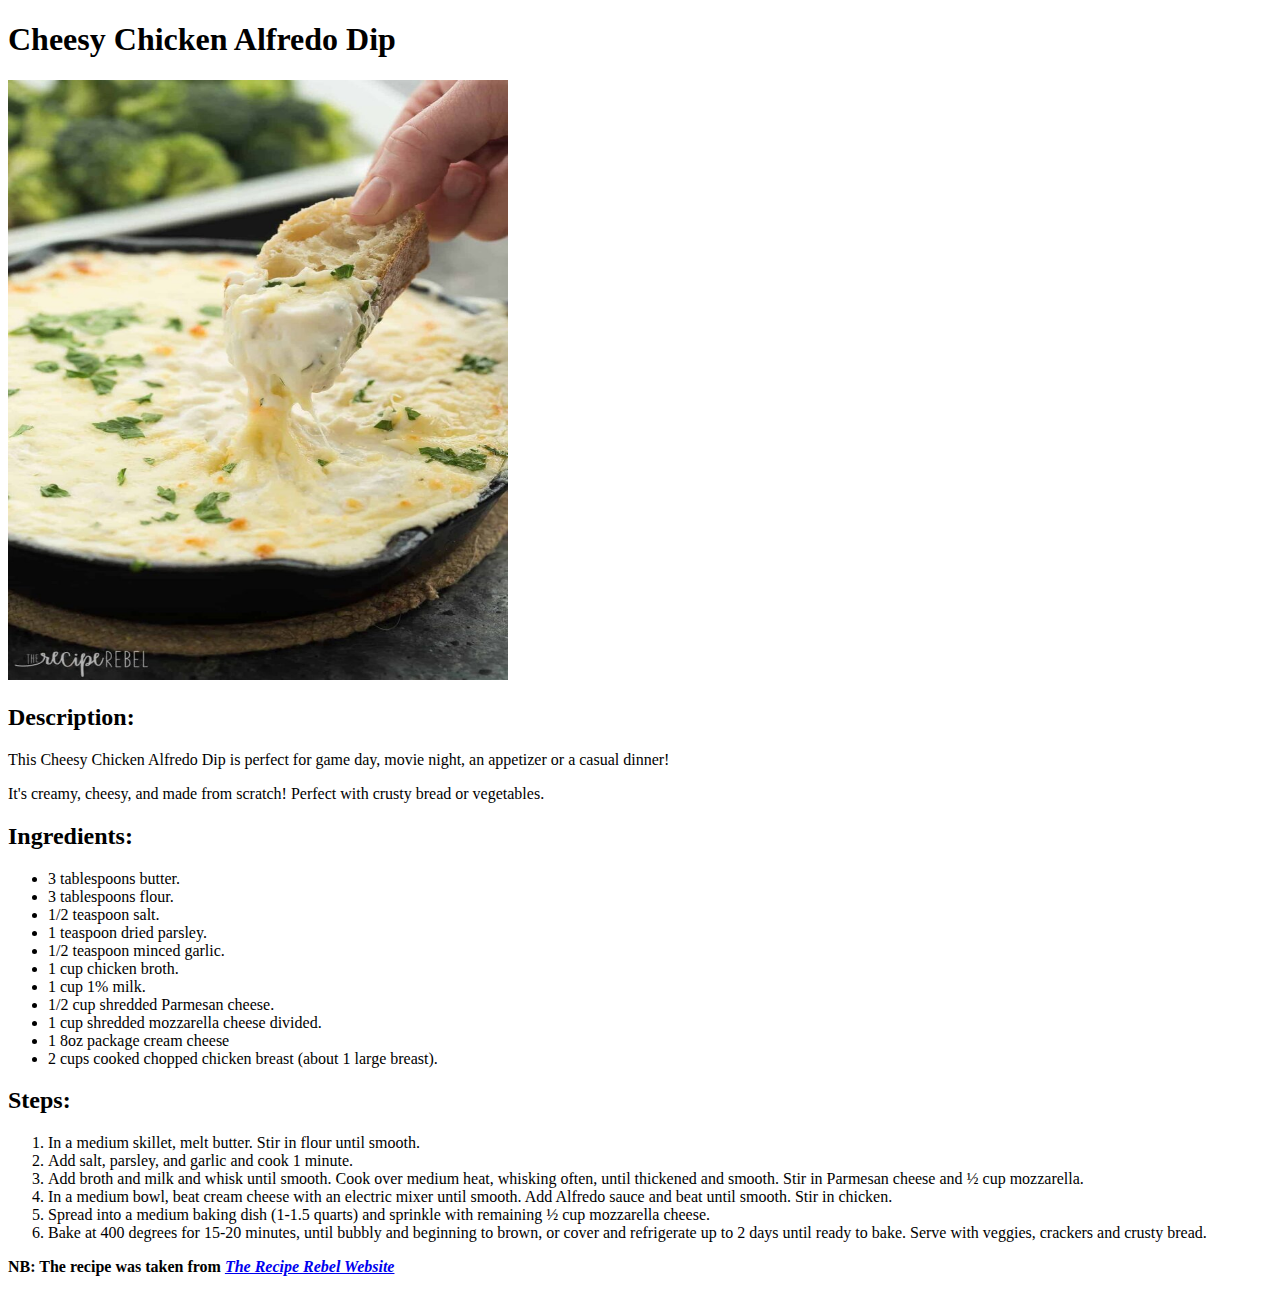
==== recipes/chicken-alfredo-dip.html @ 8aca0296 "Add more recipes" ====
<!DOCTYPE html>
<html lang="en">


<head>
    <meta charset="UTF-8">
    <title>Chicken Alfredo Dip</title>
</head>


<body>
    <h1>Cheesy Chicken Alfredo Dip</h1>
    <img src="../images/Chicken-Alfredo-Dip.jpg" 
    alt="Chicken Alfredo Dip" width="500" height="600">

    <h2>Description:</h2>
    <p>This Cheesy Chicken Alfredo Dip is perfect for game day, movie night, 
        an appetizer or a casual dinner!</p>
        <p>It's creamy, cheesy, and made from scratch! 
        Perfect with crusty bread or vegetables.</p>

    <h2>Ingredients:</h2>
    <ul>
        <li>3 tablespoons butter.</li>
        <li>3 tablespoons flour.</li>
        <li>1/2 teaspoon salt.</li>
        <li>1 teaspoon dried parsley.</li>
        <li>1/2 teaspoon minced garlic.</li>
        <li>1 cup chicken broth.</li>
        <li>1 cup 1% milk.</li>
        <li>1/2 cup shredded Parmesan cheese.</li>
        <li>1 cup shredded mozzarella cheese divided.</li>
        <li>1 8oz package cream cheese</li>
        <li>2 cups cooked chopped chicken breast (about 1 large breast).</li>
    </ul>

    <h2>Steps:</h2>
    <ol>
        <li>In a medium skillet, melt butter. Stir in flour until smooth.</li>
        <li>Add salt, parsley, and garlic and cook 1 minute.</li>
        <li>Add broth and milk and whisk until smooth. Cook over medium heat, whisking often, until thickened and smooth. 
            Stir in Parmesan cheese and ½ cup mozzarella.</li>
        <li>In a medium bowl, beat cream cheese with an electric mixer until smooth. Add Alfredo sauce and beat until smooth. Stir in chicken.</li>
        <li>Spread into a medium baking dish (1-1.5 quarts) and sprinkle with remaining ½ cup mozzarella cheese.</li>
        <li>Bake at 400 degrees for 15-20 minutes, until bubbly and beginning to brown, or cover and refrigerate up to 2 days until ready to bake. 
            Serve with veggies, crackers and crusty bread.</li>
    </ol>

    <p><strong>NB: The recipe was taken from <em><a href="https://www.thereciperebel.com/" target="_blank" 
        rel="noopener noreferrer">The Recipe Rebel Website</a></em></strong></p>

</body>
</html>
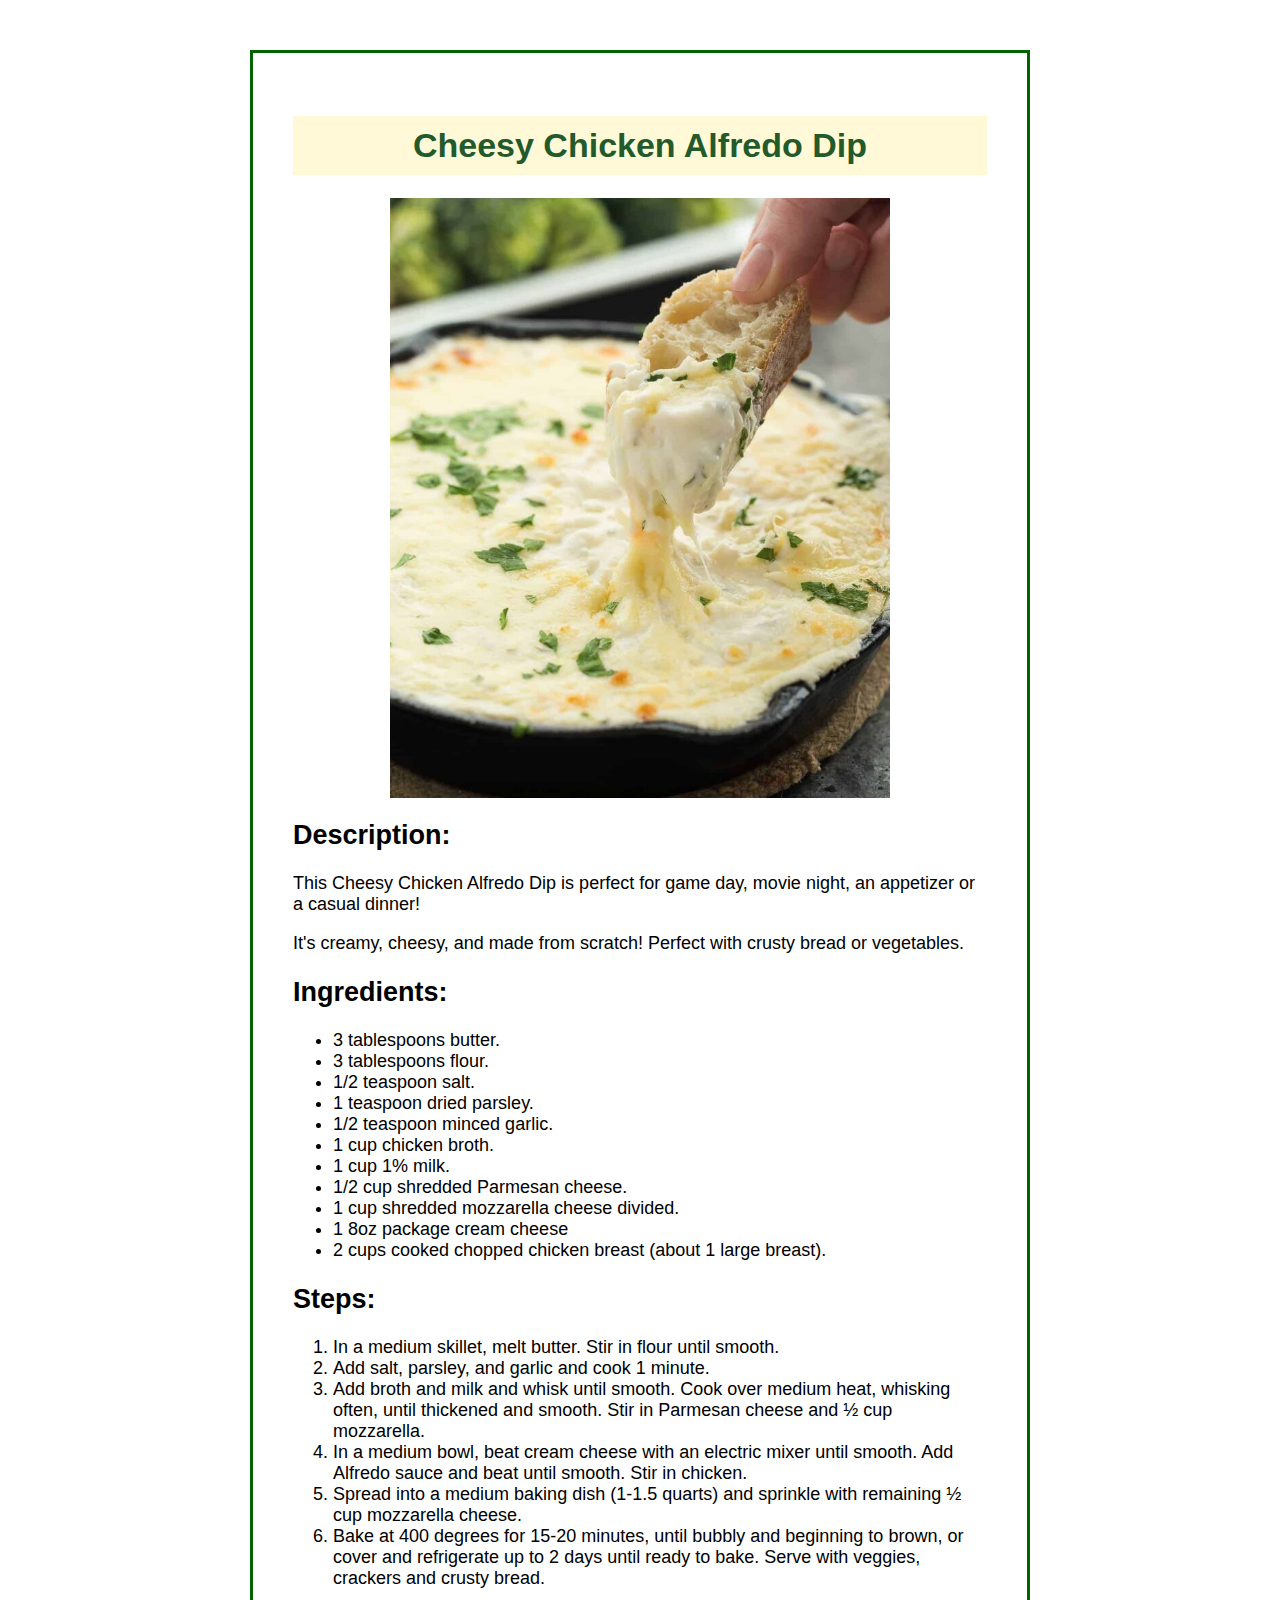
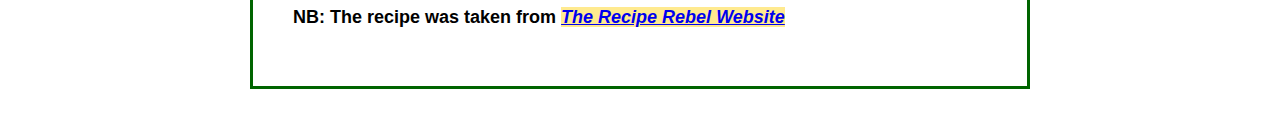
==== commit e2b117a6: "Add style to Odin Recipes website" ====
--- a/recipes/chicken-alfredo-dip.html
+++ b/recipes/chicken-alfredo-dip.html
@@ -5,10 +5,11 @@
 <head>
     <meta charset="UTF-8">
     <title>Chicken Alfredo Dip</title>
+    <link rel="stylesheet" href="../style.css"/>
 </head>
 
 
-<body>
+<body class="alfredo-dip">
     <h1>Cheesy Chicken Alfredo Dip</h1>
     <img src="../images/Chicken-Alfredo-Dip.jpg" 
     alt="Chicken Alfredo Dip" width="500" height="600">
@@ -46,8 +47,8 @@
             Serve with veggies, crackers and crusty bread.</li>
     </ol>
 
-    <p><strong>NB: The recipe was taken from <em><a href="https://www.thereciperebel.com/" target="_blank" 
-        rel="noopener noreferrer">The Recipe Rebel Website</a></em></strong></p>
+    <p><strong>NB: The recipe was taken from <em><a href="https://www.thereciperebel.com/cheesy-chicken-alfredo-dip/" target="_blank" 
+        rel="noopener noreferrer"><span>The Recipe Rebel Website</span></a></em></strong></p>
 
 </body>
 </html>--- a/style.css
+++ b/style.css
@@ -0,0 +1,54 @@
+.homepage h1 {
+    color: rgb(35, 90, 44);
+    background-color: #ffe86844;
+    font-size: 42px;
+    text-align: center;
+}
+
+
+.homepage li {
+    text-align: center;
+    list-style-type: none;
+    font-family:'Tahoma, Geneva, Verdana, sans-serif';
+    font-size: 24px;
+    margin: 65px;
+    display: inline-block;
+    
+}
+
+
+.cookie-dough h1,
+.alfredo-dip h1,
+.shrimp-ramen h1 {
+    color: rgb(35, 90, 44);
+    background-color: #ffe86844;
+    font-family:Verdana, Geneva, Tahoma, sans-serif;
+    font-size: 34px;
+    text-align: center;
+    padding: 10px 0;
+}
+
+.cookie-dough,
+.alfredo-dip,
+.shrimp-ramen {
+    border: solid darkgreen;
+    margin: 50px 250px;
+    padding: 40px;
+    font-family:Verdana, Geneva, Tahoma, sans-serif;
+    font-size: 18px;
+}   
+
+img {
+    margin: auto;
+    display: block;
+    object-fit:cover;
+}
+
+span {
+    background-color: #ffea8f;
+}
+
+.homepage a {
+    text-decoration: none;
+    color:black;
+}
